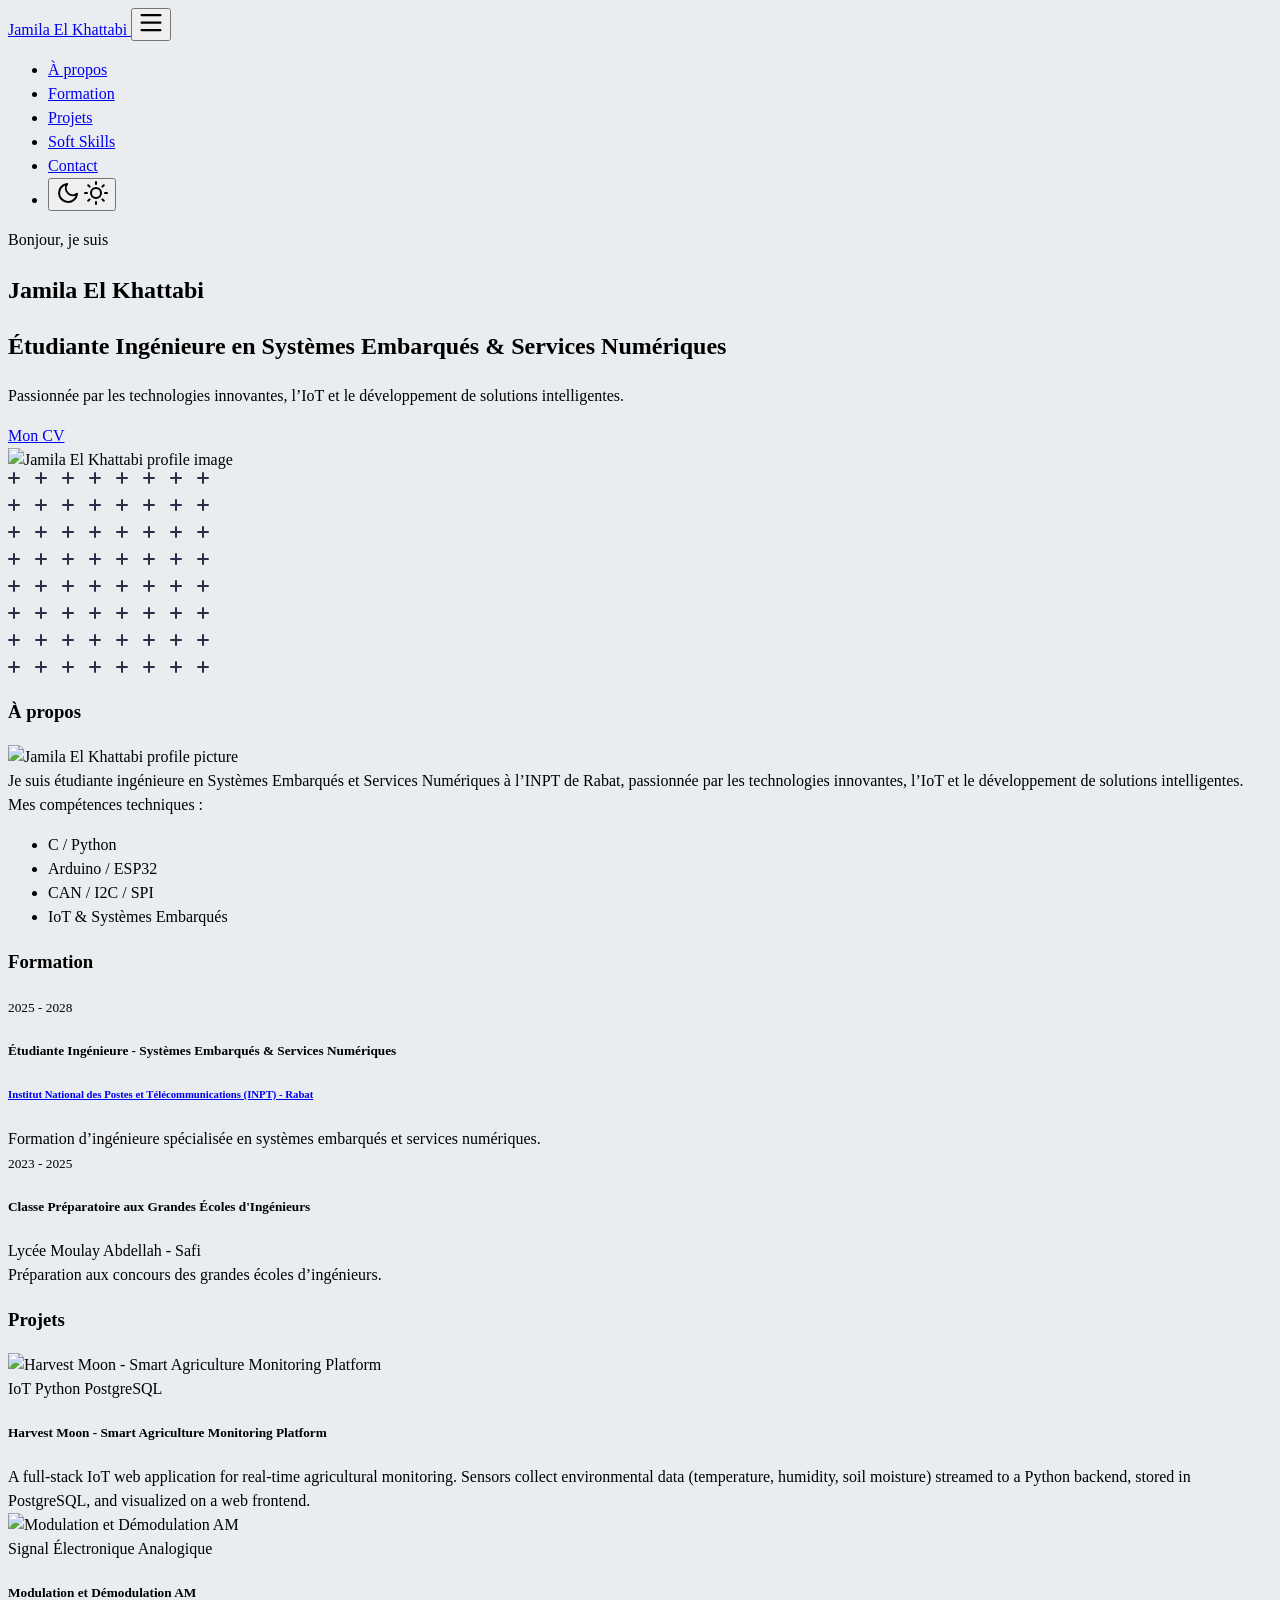
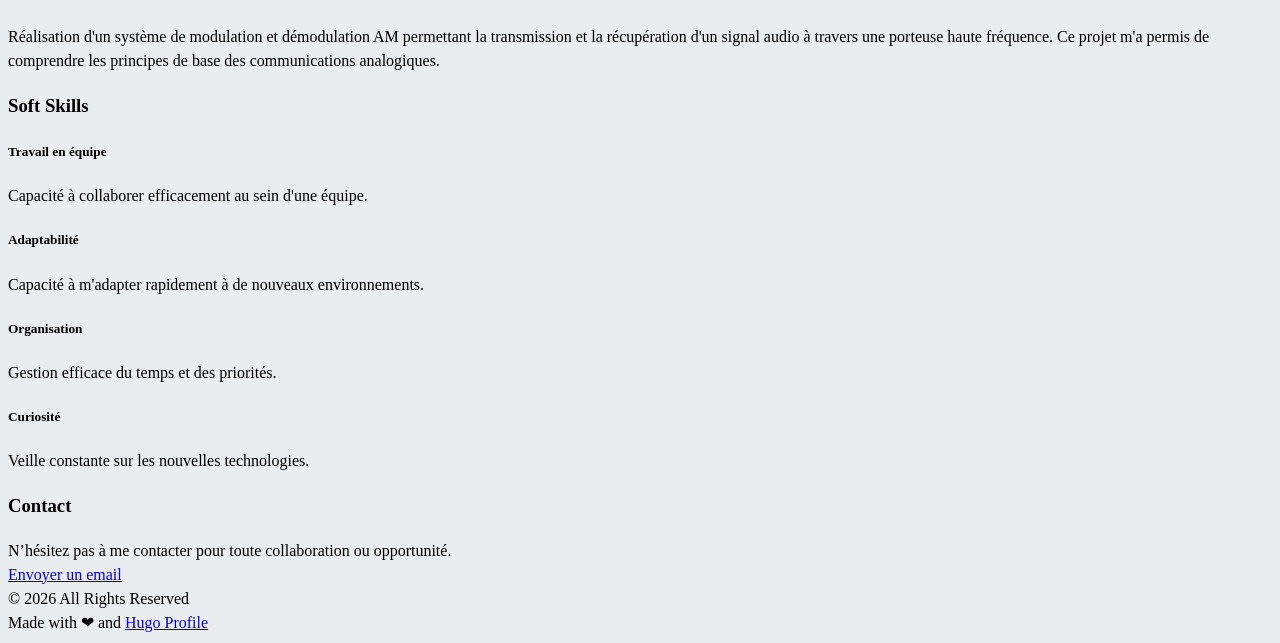
==== public/index.html @ c62d6b1a "Premier commit - Portfolio Jamila" ====
<!DOCTYPE html>
<html lang="en">

<head>
	<meta name="generator" content="Hugo 0.161.0"><meta charset="UTF-8">
<meta name="viewport" content="width=device-width, initial-scale=1.0">
<meta http-equiv="X-UA-Compatible" content="ie=edge">
<meta http-equiv="Accept-CH" content="DPR, Viewport-Width, Width">
<link rel="icon" href="/fav.png" type="image/gif">


<link rel="preconnect" href="https://fonts.googleapis.com">
<link rel="preconnect" href="https://fonts.gstatic.com" crossorigin>
<link rel="preload"
      as="style"
      href="https://fonts.googleapis.com/css2?family=Alata&family=Lora:ital,wght@0,400;0,500;0,600;0,700;1,400;1,500;1,600;1,700&family=Roboto:ital,wght@0,100;0,300;0,400;0,500;0,700;0,900;1,100;1,300;1,400;1,500;1,700;1,900&display=swap"
>
<link rel="stylesheet"
      href="https://fonts.googleapis.com/css2?family=Alata&family=Lora:ital,wght@0,400;0,500;0,600;0,700;1,400;1,500;1,600;1,700&family=Roboto:ital,wght@0,100;0,300;0,400;0,500;0,700;0,900;1,100;1,300;1,400;1,500;1,700;1,900&display=swap"
      media="print" onload="this.media='all'" />
<noscript>
  <link
          href="https://fonts.googleapis.com/css2?family=Alata&family=Lora:ital,wght@0,400;0,500;0,600;0,700;1,400;1,500;1,600;1,700&family=Roboto:ital,wght@0,100;0,300;0,400;0,500;0,700;0,900;1,100;1,300;1,400;1,500;1,700;1,900&display=swap"
          rel="stylesheet">
</noscript>


<link rel="stylesheet" href="/css/font.css" media="all">



<meta property="og:url" content="https://mon-portfolio.com/">
  <meta property="og:site_name" content="Jamila El Khattabi">
  <meta property="og:title" content="Jamila El Khattabi">
  <meta property="og:description" content="Portfolio - Systèmes Embarqués &amp; Services Numériques">
  <meta property="og:locale" content="en">
  <meta property="og:type" content="website">


  <meta name="twitter:card" content="summary">
  <meta name="twitter:title" content="Jamila El Khattabi">
  <meta name="twitter:description" content="Portfolio - Systèmes Embarqués &amp; Services Numériques">





<link rel="stylesheet" href="/bootstrap-5/css/bootstrap.min.css" media="all"><link rel="stylesheet" href="/css/header.css" media="all">
<link rel="stylesheet" href="/css/language-switcher.css" media="all">
<link rel="stylesheet" href="/css/footer.css" media="all">


<link rel="stylesheet" href="/css/theme.css" media="all">

<style>
    :root {
        --text-color: #343a40;
        --text-secondary-color: #6c757d;
        --text-link-color: #007bff;
        --background-color: #eaedf0;
        --secondary-background-color: #64ffda1a;
        --primary-color: #007bff;
        --secondary-color: #f8f9fa;

         
        --text-color-dark: #e4e6eb;
        --text-secondary-color-dark: #b0b3b8;
        --text-link-color-dark: #ffffff;
        --background-color-dark: #18191a;
        --secondary-background-color-dark: #212529;
        --primary-color-dark: #ffffff;
        --secondary-color-dark: #212529;
    }
    body {
        font-size: 1rem;
        font-weight: 400;
        line-height: 1.5;
        text-align: left;
    }

    html {
        background-color: var(--background-color) !important;
    }

    body::-webkit-scrollbar {
        height: 0px;
        width: 8px;
        background-color: var(--background-color);
    }

    ::-webkit-scrollbar-track {
        border-radius: 1rem;
    }

    ::-webkit-scrollbar-thumb {
        border-radius: 1rem;
        background: #b0b0b0;
        outline: 1px solid var(--background-color);
    }

    #search-content::-webkit-scrollbar {
        width: .5em;
        height: .1em;
        background-color: var(--background-color);
    }
</style>



<meta name="description" content=Portfolio&#32;-&#32;Systèmes&#32;Embarqués&#32;&amp;&#32;Services&#32;Numériques>
<link rel="stylesheet" href="/css/index.css" media="all">
<link rel="stylesheet" href="/css/projects.css" media="all">


<script defer src="/fontawesome-6/all-6.4.2.js"></script>


  
  
    <link rel="stylesheet" href="/style.css">
  

  <title>
Jamila El Khattabi

  </title>
</head>

<body class="light">
  
  
<script>
    let localStorageValue = localStorage.getItem("pref-theme");
    let mediaQuery = window.matchMedia('(prefers-color-scheme: dark)').matches;

    switch (localStorageValue) {
        case "dark":
            document.documentElement.classList.add('dark');
            document.body.classList.add('dark');
            break;
        case "light":
            document.body.classList.remove('dark');
            document.documentElement.classList.remove('dark');
            break;
        default:
            if (mediaQuery) {
                document.documentElement.classList.add('dark');
                document.body.classList.add('dark');
            }
            break;
    }
</script>





<header id="profileHeader">
    <nav class="pt-3 navbar navbar-expand-lg ">
        <div class="container-fluid mx-xs-2 mx-sm-5 mx-md-5 mx-lg-5">
            
            <a class="navbar-brand primary-font text-wrap" href="/">
                
                Jamila El Khattabi
                
            </a>

            

            
            <button class="navbar-toggler" type="button" data-bs-toggle="collapse" data-bs-target="#navbarContent"
                aria-controls="navbarContent" aria-expanded="false" aria-label="Toggle navigation">
                <svg aria-hidden="true" height="24" viewBox="0 0 16 16" version="1.1" width="24" data-view-component="true">
                    <path fill-rule="evenodd" d="M1 2.75A.75.75 0 011.75 2h12.5a.75.75 0 110 1.5H1.75A.75.75 0 011 2.75zm0 5A.75.75 0 011.75 7h12.5a.75.75 0 110 1.5H1.75A.75.75 0 011 7.75zM1.75 12a.75.75 0 100 1.5h12.5a.75.75 0 100-1.5H1.75z"></path>
                </svg>
            </button>

            
            <div class="collapse navbar-collapse text-wrap primary-font" id="navbarContent">
                <ul class="navbar-nav ms-auto text-center">
                    

                    
                    <li class="nav-item navbar-text">
                        <a class="nav-link" href="/#about" aria-label="about">
                            À propos
                        </a>
                    </li>
                    

                    

                    
                    <li class="nav-item navbar-text">
                        <a class="nav-link" href="/#education"
                            aria-label="education">
                            Formation
                        </a>
                    </li>
                    

                    
                    <li class="nav-item navbar-text">
                        <a class="nav-link" href="/#projects"
                            aria-label="projects">
                            Projets
                        </a>
                    </li>
                    

                    
                    <li class="nav-item navbar-text">
                        <a class="nav-link" href="/#achievements"
                            aria-label="achievements">
                            Soft Skills
                        </a>
                    </li>
                    

                    
                    <li class="nav-item navbar-text">
                        <a class="nav-link" href="/#contact"
                            aria-label="contact">
                            Contact
                        </a>
                    </li>
                    

                    

                    
                    

                    <li class="nav-item navbar-text">
                        
                        <div class="text-center">
                            <button id="theme-toggle" type="button" aria-label="Toggle dark mode">
                                <svg id="moon" xmlns="http://www.w3.org/2000/svg" width="24" height="24" viewBox="0 0 24 24" fill="none" stroke="currentColor" stroke-width="2" stroke-linecap="round" stroke-linejoin="round">
                                    <path d="M21 12.79A9 9 0 1 1 11.21 3 7 7 0 0 0 21 12.79z"></path>
                                </svg>
                                <svg id="sun" xmlns="http://www.w3.org/2000/svg" width="24" height="24" viewBox="0 0 24 24" fill="none" stroke="currentColor" stroke-width="2" stroke-linecap="round" stroke-linejoin="round">
                                    <circle cx="12" cy="12" r="5"></circle>
                                    <line x1="12" y1="1" x2="12" y2="3"></line>
                                    <line x1="12" y1="21" x2="12" y2="23"></line>
                                    <line x1="4.22" y1="4.22" x2="5.64" y2="5.64"></line>
                                    <line x1="18.36" y1="18.36" x2="19.78" y2="19.78"></line>
                                    <line x1="1" y1="12" x2="3" y2="12"></line>
                                    <line x1="21" y1="12" x2="23" y2="12"></line>
                                    <line x1="4.22" y1="19.78" x2="5.64" y2="18.36"></line>
                                    <line x1="18.36" y1="5.64" x2="19.78" y2="4.22"></line>
                                </svg>
                            </button>
                        </div>
                    </li>
                    

                </ul>

            </div>
        </div>
    </nav>
</header>
<div id="content"><section id="hero" class="py-5 align-middle">
    <div class="container px-3 px-sm-5 px-md-5 px-lg-5 pt-lg-3">
        <div class="row">
            <div class="col-sm-12 col-md-12 col-lg-8 content " id="primary-font">
                <span class="subtitle">
                    Bonjour, je suis
                </span>
                <h1>
                    Jamila El Khattabi
                </h1>
                <h2>
                    Étudiante Ingénieure en Systèmes Embarqués &amp; Services Numériques
                </h2>
                <p class="hero-content">
                    Passionnée par les technologies innovantes, l&rsquo;IoT et le développement de solutions intelligentes.
                </p>
                <div class="row">
                    <div class="col-auto h-100">
                        
                        <a href="/cv.pdf" class="btn" ZgotmplZ
			  
                          target="_blank"
                          >
                            Mon CV
                        </a>
                        
                    </div>
                    <div class="col-auto px-0 h-100"><span>
    
    <span class="px-1">
        <a href="https://github.com/jamila123-ops"
             target="_blank" 
            class="btn social-icon"
        >
            <i class="fab fa-github"></i>
        </a>
    </span>
    
    <span class="px-1">
        <a href="https://www.linkedin.com/in/jamila-el-khattabi-026871282"
             target="_blank" 
            class="btn social-icon"
        >
            <i class="fab fa-linkedin"></i>
        </a>
    </span>
    
    <span class="px-1">
        <a href="mailto:elkhattabijamila12582@gmail.com"
             target="_blank" 
            class="btn social-icon"
        >
            <i class="fas fa-envelope"></i>
        </a>
    </span>
    

    
</span>
</div>
                </div>
            </div>
            <div class="col-sm-12 col-md-12 col-lg-4">
                <div class="row justify-content-center">
                    <div class="col-sm-12 col-md-9 pt-5 image  px-5 px-md-5 px-lg-0 text-center">
                        <img src="/images/photo.jpg"
                            class="img-thumbnail mx-auto"
                            alt="Jamila El Khattabi profile image"
                        >
                    </div>
                </div>
            </div>
        </div>
    </div>
    
    <div class="hero-bottom-svg d-md-block d-lg-block d-none">
        <svg xmlns="http://www.w3.org/2000/svg" width="201" height="201" viewBox="0 0 201 201">
            <g id="Group_1168" data-name="Group 1168" transform="translate(-384 -1392)">
                <rect id="Rectangle_2206" data-name="Rectangle 2206" width="12" height="2" rx="1"
                    transform="translate(391 1392) rotate(90)" fill="#282f49" />
                <rect id="Rectangle_2271" data-name="Rectangle 2271" width="12" height="2" rx="1"
                    transform="translate(391 1500) rotate(90)" fill="#282f49" />
                <rect id="Rectangle_2238" data-name="Rectangle 2238" width="12" height="2" rx="1"
                    transform="translate(391 1446) rotate(90)" fill="#282f49" />
                <rect id="Rectangle_2278" data-name="Rectangle 2278" width="12" height="2" rx="1"
                    transform="translate(391 1554) rotate(90)" fill="#282f49" />
                <rect id="Rectangle_2222" data-name="Rectangle 2222" width="12" height="2" rx="1"
                    transform="translate(391 1419) rotate(90)" fill="#282f49" />
                <rect id="Rectangle_2272" data-name="Rectangle 2272" width="12" height="2" rx="1"
                    transform="translate(391 1527) rotate(90)" fill="#282f49" />
                <rect id="Rectangle_2241" data-name="Rectangle 2241" width="12" height="2" rx="1"
                    transform="translate(391 1473) rotate(90)" fill="#282f49" />
                <rect id="Rectangle_2288" data-name="Rectangle 2288" width="12" height="2" rx="1"
                    transform="translate(391 1581) rotate(90)" fill="#282f49" />
                <rect id="Rectangle_2214" data-name="Rectangle 2214" width="12" height="2" rx="1"
                    transform="translate(499 1392) rotate(90)" fill="#282f49" />
                <rect id="Rectangle_2289" data-name="Rectangle 2289" width="12" height="2" rx="1"
                    transform="translate(499 1500) rotate(90)" fill="#282f49" />
                <rect id="Rectangle_2256" data-name="Rectangle 2256" width="12" height="2" rx="1"
                    transform="translate(499 1446) rotate(90)" fill="#282f49" />
                <rect id="Rectangle_2290" data-name="Rectangle 2290" width="12" height="2" rx="1"
                    transform="translate(499 1554) rotate(90)" fill="#282f49" />
                <rect id="Rectangle_2231" data-name="Rectangle 2231" width="12" height="2" rx="1"
                    transform="translate(499 1419) rotate(90)" fill="#282f49" />
                <rect id="Rectangle_2291" data-name="Rectangle 2291" width="12" height="2" rx="1"
                    transform="translate(499 1527) rotate(90)" fill="#282f49" />
                <rect id="Rectangle_2257" data-name="Rectangle 2257" width="12" height="2" rx="1"
                    transform="translate(499 1473) rotate(90)" fill="#282f49" />
                <rect id="Rectangle_2292" data-name="Rectangle 2292" width="12" height="2" rx="1"
                    transform="translate(499 1581) rotate(90)" fill="#282f49" />
                <rect id="Rectangle_2210" data-name="Rectangle 2210" width="12" height="2" rx="1"
                    transform="translate(445 1392) rotate(90)" fill="#282f49" />
                <rect id="Rectangle_2279" data-name="Rectangle 2279" width="12" height="2" rx="1"
                    transform="translate(445 1500) rotate(90)" fill="#282f49" />
                <rect id="Rectangle_2248" data-name="Rectangle 2248" width="12" height="2" rx="1"
                    transform="translate(445 1446) rotate(90)" fill="#282f49" />
                <rect id="Rectangle_2280" data-name="Rectangle 2280" width="12" height="2" rx="1"
                    transform="translate(445 1554) rotate(90)" fill="#282f49" />
                <rect id="Rectangle_2226" data-name="Rectangle 2226" width="12" height="2" rx="1"
                    transform="translate(445 1419) rotate(90)" fill="#282f49" />
                <rect id="Rectangle_2281" data-name="Rectangle 2281" width="12" height="2" rx="1"
                    transform="translate(445 1527) rotate(90)" fill="#282f49" />
                <rect id="Rectangle_2249" data-name="Rectangle 2249" width="12" height="2" rx="1"
                    transform="translate(445 1473) rotate(90)" fill="#282f49" />
                <rect id="Rectangle_2293" data-name="Rectangle 2293" width="12" height="2" rx="1"
                    transform="translate(445 1581) rotate(90)" fill="#282f49" />
                <rect id="Rectangle_2219" data-name="Rectangle 2219" width="12" height="2" rx="1"
                    transform="translate(553 1392) rotate(90)" fill="#282f49" />
                <rect id="Rectangle_2310" data-name="Rectangle 2310" width="12" height="2" rx="1"
                    transform="translate(553 1500) rotate(90)" fill="#282f49" />
                <rect id="Rectangle_2262" data-name="Rectangle 2262" width="12" height="2" rx="1"
                    transform="translate(553 1446) rotate(90)" fill="#282f49" />
                <rect id="Rectangle_2311" data-name="Rectangle 2311" width="12" height="2" rx="1"
                    transform="translate(553 1554) rotate(90)" fill="#282f49" />
                <rect id="Rectangle_2232" data-name="Rectangle 2232" width="12" height="2" rx="1"
                    transform="translate(553 1419) rotate(90)" fill="#282f49" />
                <rect id="Rectangle_2312" data-name="Rectangle 2312" width="12" height="2" rx="1"
                    transform="translate(553 1527) rotate(90)" fill="#282f49" />
                <rect id="Rectangle_2263" data-name="Rectangle 2263" width="12" height="2" rx="1"
                    transform="translate(553 1473) rotate(90)" fill="#282f49" />
                <rect id="Rectangle_2313" data-name="Rectangle 2313" width="12" height="2" rx="1"
                    transform="translate(553 1581) rotate(90)" fill="#282f49" />
                <rect id="Rectangle_2209" data-name="Rectangle 2209" width="12" height="2" rx="1"
                    transform="translate(418 1392) rotate(90)" fill="#282f49" />
                <rect id="Rectangle_2273" data-name="Rectangle 2273" width="12" height="2" rx="1"
                    transform="translate(418 1500) rotate(90)" fill="#282f49" />
                <rect id="Rectangle_2242" data-name="Rectangle 2242" width="12" height="2" rx="1"
                    transform="translate(418 1446) rotate(90)" fill="#282f49" />
                <rect id="Rectangle_2282" data-name="Rectangle 2282" width="12" height="2" rx="1"
                    transform="translate(418 1554) rotate(90)" fill="#282f49" />
                <rect id="Rectangle_2223" data-name="Rectangle 2223" width="12" height="2" rx="1"
                    transform="translate(418 1419) rotate(90)" fill="#282f49" />
                <rect id="Rectangle_2274" data-name="Rectangle 2274" width="12" height="2" rx="1"
                    transform="translate(418 1527) rotate(90)" fill="#282f49" />
                <rect id="Rectangle_2243" data-name="Rectangle 2243" width="12" height="2" rx="1"
                    transform="translate(418 1473) rotate(90)" fill="#282f49" />
                <rect id="Rectangle_2294" data-name="Rectangle 2294" width="12" height="2" rx="1"
                    transform="translate(418 1581) rotate(90)" fill="#282f49" />
                <rect id="Rectangle_2217" data-name="Rectangle 2217" width="12" height="2" rx="1"
                    transform="translate(526 1392) rotate(90)" fill="#282f49" />
                <rect id="Rectangle_2314" data-name="Rectangle 2314" width="12" height="2" rx="1"
                    transform="translate(526 1500) rotate(90)" fill="#282f49" />
                <rect id="Rectangle_2258" data-name="Rectangle 2258" width="12" height="2" rx="1"
                    transform="translate(526 1446) rotate(90)" fill="#282f49" />
                <rect id="Rectangle_2315" data-name="Rectangle 2315" width="12" height="2" rx="1"
                    transform="translate(526 1554) rotate(90)" fill="#282f49" />
                <rect id="Rectangle_2233" data-name="Rectangle 2233" width="12" height="2" rx="1"
                    transform="translate(526 1419) rotate(90)" fill="#282f49" />
                <rect id="Rectangle_2316" data-name="Rectangle 2316" width="12" height="2" rx="1"
                    transform="translate(526 1527) rotate(90)" fill="#282f49" />
                <rect id="Rectangle_2259" data-name="Rectangle 2259" width="12" height="2" rx="1"
                    transform="translate(526 1473) rotate(90)" fill="#282f49" />
                <rect id="Rectangle_2317" data-name="Rectangle 2317" width="12" height="2" rx="1"
                    transform="translate(526 1581) rotate(90)" fill="#282f49" />
                <rect id="Rectangle_2211" data-name="Rectangle 2211" width="12" height="2" rx="1"
                    transform="translate(472 1392) rotate(90)" fill="#282f49" />
                <rect id="Rectangle_2295" data-name="Rectangle 2295" width="12" height="2" rx="1"
                    transform="translate(472 1500) rotate(90)" fill="#282f49" />
                <rect id="Rectangle_2250" data-name="Rectangle 2250" width="12" height="2" rx="1"
                    transform="translate(472 1446) rotate(90)" fill="#282f49" />
                <rect id="Rectangle_2296" data-name="Rectangle 2296" width="12" height="2" rx="1"
                    transform="translate(472 1554) rotate(90)" fill="#282f49" />
                <rect id="Rectangle_2227" data-name="Rectangle 2227" width="12" height="2" rx="1"
                    transform="translate(472 1419) rotate(90)" fill="#282f49" />
                <rect id="Rectangle_2297" data-name="Rectangle 2297" width="12" height="2" rx="1"
                    transform="translate(472 1527) rotate(90)" fill="#282f49" />
                <rect id="Rectangle_2251" data-name="Rectangle 2251" width="12" height="2" rx="1"
                    transform="translate(472 1473) rotate(90)" fill="#282f49" />
                <rect id="Rectangle_2298" data-name="Rectangle 2298" width="12" height="2" rx="1"
                    transform="translate(472 1581) rotate(90)" fill="#282f49" />
                <rect id="Rectangle_2221" data-name="Rectangle 2221" width="12" height="2" rx="1"
                    transform="translate(580 1392) rotate(90)" fill="#282f49" />
                <rect id="Rectangle_2318" data-name="Rectangle 2318" width="12" height="2" rx="1"
                    transform="translate(580 1500) rotate(90)" fill="#282f49" />
                <rect id="Rectangle_2264" data-name="Rectangle 2264" width="12" height="2" rx="1"
                    transform="translate(580 1446) rotate(90)" fill="#282f49" />
                <rect id="Rectangle_2319" data-name="Rectangle 2319" width="12" height="2" rx="1"
                    transform="translate(580 1554) rotate(90)" fill="#282f49" />
                <rect id="Rectangle_2236" data-name="Rectangle 2236" width="12" height="2" rx="1"
                    transform="translate(580 1419) rotate(90)" fill="#282f49" />
                <rect id="Rectangle_2320" data-name="Rectangle 2320" width="12" height="2" rx="1"
                    transform="translate(580 1527) rotate(90)" fill="#282f49" />
                <rect id="Rectangle_2265" data-name="Rectangle 2265" width="12" height="2" rx="1"
                    transform="translate(580 1473) rotate(90)" fill="#282f49" />
                <rect id="Rectangle_2321" data-name="Rectangle 2321" width="12" height="2" rx="1"
                    transform="translate(580 1581) rotate(90)" fill="#282f49" />
                <rect id="Rectangle_2207" data-name="Rectangle 2207" width="12" height="2" rx="1"
                    transform="translate(396 1399) rotate(-180)" fill="#282f49" />
                <rect id="Rectangle_2270" data-name="Rectangle 2270" width="12" height="2" rx="1"
                    transform="translate(396 1507) rotate(-180)" fill="#282f49" />
                <rect id="Rectangle_2239" data-name="Rectangle 2239" width="12" height="2" rx="1"
                    transform="translate(396 1453) rotate(-180)" fill="#282f49" />
                <rect id="Rectangle_2283" data-name="Rectangle 2283" width="12" height="2" rx="1"
                    transform="translate(396 1561) rotate(-180)" fill="#282f49" />
                <rect id="Rectangle_2224" data-name="Rectangle 2224" width="12" height="2" rx="1"
                    transform="translate(396 1426) rotate(-180)" fill="#282f49" />
                <rect id="Rectangle_2275" data-name="Rectangle 2275" width="12" height="2" rx="1"
                    transform="translate(396 1534) rotate(-180)" fill="#282f49" />
                <rect id="Rectangle_2244" data-name="Rectangle 2244" width="12" height="2" rx="1"
                    transform="translate(396 1480) rotate(-180)" fill="#282f49" />
                <rect id="Rectangle_2299" data-name="Rectangle 2299" width="12" height="2" rx="1"
                    transform="translate(396 1588) rotate(-180)" fill="#282f49" />
                <rect id="Rectangle_2215" data-name="Rectangle 2215" width="12" height="2" rx="1"
                    transform="translate(504 1399) rotate(-180)" fill="#282f49" />
                <rect id="Rectangle_2300" data-name="Rectangle 2300" width="12" height="2" rx="1"
                    transform="translate(504 1507) rotate(-180)" fill="#282f49" />
                <rect id="Rectangle_2252" data-name="Rectangle 2252" width="12" height="2" rx="1"
                    transform="translate(504 1453) rotate(-180)" fill="#282f49" />
                <rect id="Rectangle_2301" data-name="Rectangle 2301" width="12" height="2" rx="1"
                    transform="translate(504 1561) rotate(-180)" fill="#282f49" />
                <rect id="Rectangle_2228" data-name="Rectangle 2228" width="12" height="2" rx="1"
                    transform="translate(504 1426) rotate(-180)" fill="#282f49" />
                <rect id="Rectangle_2302" data-name="Rectangle 2302" width="12" height="2" rx="1"
                    transform="translate(504 1534) rotate(-180)" fill="#282f49" />
                <rect id="Rectangle_2253" data-name="Rectangle 2253" width="12" height="2" rx="1"
                    transform="translate(504 1480) rotate(-180)" fill="#282f49" />
                <rect id="Rectangle_2303" data-name="Rectangle 2303" width="12" height="2" rx="1"
                    transform="translate(504 1588) rotate(-180)" fill="#282f49" />
                <rect id="Rectangle_2212" data-name="Rectangle 2212" width="12" height="2" rx="1"
                    transform="translate(450 1399) rotate(-180)" fill="#282f49" />
                <rect id="Rectangle_2284" data-name="Rectangle 2284" width="12" height="2" rx="1"
                    transform="translate(450 1507) rotate(-180)" fill="#282f49" />
                <rect id="Rectangle_2245" data-name="Rectangle 2245" width="12" height="2" rx="1"
                    transform="translate(450 1453) rotate(-180)" fill="#282f49" />
                <rect id="Rectangle_2285" data-name="Rectangle 2285" width="12" height="2" rx="1"
                    transform="translate(450 1561) rotate(-180)" fill="#282f49" />
                <rect id="Rectangle_2229" data-name="Rectangle 2229" width="12" height="2" rx="1"
                    transform="translate(450 1426) rotate(-180)" fill="#282f49" />
                <rect id="Rectangle_2286" data-name="Rectangle 2286" width="12" height="2" rx="1"
                    transform="translate(450 1534) rotate(-180)" fill="#282f49" />
                <rect id="Rectangle_2246" data-name="Rectangle 2246" width="12" height="2" rx="1"
                    transform="translate(450 1480) rotate(-180)" fill="#282f49" />
                <rect id="Rectangle_2304" data-name="Rectangle 2304" width="12" height="2" rx="1"
                    transform="translate(450 1588) rotate(-180)" fill="#282f49" />
                <rect id="Rectangle_2218" data-name="Rectangle 2218" width="12" height="2" rx="1"
                    transform="translate(558 1399) rotate(-180)" fill="#282f49" />
                <rect id="Rectangle_2322" data-name="Rectangle 2322" width="12" height="2" rx="1"
                    transform="translate(558 1507) rotate(-180)" fill="#282f49" />
                <rect id="Rectangle_2266" data-name="Rectangle 2266" width="12" height="2" rx="1"
                    transform="translate(558 1453) rotate(-180)" fill="#282f49" />
                <rect id="Rectangle_2323" data-name="Rectangle 2323" width="12" height="2" rx="1"
                    transform="translate(558 1561) rotate(-180)" fill="#282f49" />
                <rect id="Rectangle_2234" data-name="Rectangle 2234" width="12" height="2" rx="1"
                    transform="translate(558 1426) rotate(-180)" fill="#282f49" />
                <rect id="Rectangle_2324" data-name="Rectangle 2324" width="12" height="2" rx="1"
                    transform="translate(558 1534) rotate(-180)" fill="#282f49" />
                <rect id="Rectangle_2267" data-name="Rectangle 2267" width="12" height="2" rx="1"
                    transform="translate(558 1480) rotate(-180)" fill="#282f49" />
                <rect id="Rectangle_2325" data-name="Rectangle 2325" width="12" height="2" rx="1"
                    transform="translate(558 1588) rotate(-180)" fill="#282f49" />
                <rect id="Rectangle_2208" data-name="Rectangle 2208" width="12" height="2" rx="1"
                    transform="translate(423 1399) rotate(-180)" fill="#282f49" />
                <rect id="Rectangle_2276" data-name="Rectangle 2276" width="12" height="2" rx="1"
                    transform="translate(423 1507) rotate(-180)" fill="#282f49" />
                <rect id="Rectangle_2240" data-name="Rectangle 2240" width="12" height="2" rx="1"
                    transform="translate(423 1453) rotate(-180)" fill="#282f49" />
                <rect id="Rectangle_2287" data-name="Rectangle 2287" width="12" height="2" rx="1"
                    transform="translate(423 1561) rotate(-180)" fill="#282f49" />
                <rect id="Rectangle_2225" data-name="Rectangle 2225" width="12" height="2" rx="1"
                    transform="translate(423 1426) rotate(-180)" fill="#282f49" />
                <rect id="Rectangle_2277" data-name="Rectangle 2277" width="12" height="2" rx="1"
                    transform="translate(423 1534) rotate(-180)" fill="#282f49" />
                <rect id="Rectangle_2247" data-name="Rectangle 2247" width="12" height="2" rx="1"
                    transform="translate(423 1480) rotate(-180)" fill="#282f49" />
                <rect id="Rectangle_2305" data-name="Rectangle 2305" width="12" height="2" rx="1"
                    transform="translate(423 1588) rotate(-180)" fill="#282f49" />
                <rect id="Rectangle_2216" data-name="Rectangle 2216" width="12" height="2" rx="1"
                    transform="translate(531 1399) rotate(-180)" fill="#282f49" />
                <rect id="Rectangle_2326" data-name="Rectangle 2326" width="12" height="2" rx="1"
                    transform="translate(531 1507) rotate(-180)" fill="#282f49" />
                <rect id="Rectangle_2260" data-name="Rectangle 2260" width="12" height="2" rx="1"
                    transform="translate(531 1453) rotate(-180)" fill="#282f49" />
                <rect id="Rectangle_2327" data-name="Rectangle 2327" width="12" height="2" rx="1"
                    transform="translate(531 1561) rotate(-180)" fill="#282f49" />
                <rect id="Rectangle_2235" data-name="Rectangle 2235" width="12" height="2" rx="1"
                    transform="translate(531 1426) rotate(-180)" fill="#282f49" />
                <rect id="Rectangle_2328" data-name="Rectangle 2328" width="12" height="2" rx="1"
                    transform="translate(531 1534) rotate(-180)" fill="#282f49" />
                <rect id="Rectangle_2261" data-name="Rectangle 2261" width="12" height="2" rx="1"
                    transform="translate(531 1480) rotate(-180)" fill="#282f49" />
                <rect id="Rectangle_2329" data-name="Rectangle 2329" width="12" height="2" rx="1"
                    transform="translate(531 1588) rotate(-180)" fill="#282f49" />
                <rect id="Rectangle_2213" data-name="Rectangle 2213" width="12" height="2" rx="1"
                    transform="translate(477 1399) rotate(-180)" fill="#282f49" />
                <rect id="Rectangle_2306" data-name="Rectangle 2306" width="12" height="2" rx="1"
                    transform="translate(477 1507) rotate(-180)" fill="#282f49" />
                <rect id="Rectangle_2254" data-name="Rectangle 2254" width="12" height="2" rx="1"
                    transform="translate(477 1453) rotate(-180)" fill="#282f49" />
                <rect id="Rectangle_2307" data-name="Rectangle 2307" width="12" height="2" rx="1"
                    transform="translate(477 1561) rotate(-180)" fill="#282f49" />
                <rect id="Rectangle_2230" data-name="Rectangle 2230" width="12" height="2" rx="1"
                    transform="translate(477 1426) rotate(-180)" fill="#282f49" />
                <rect id="Rectangle_2308" data-name="Rectangle 2308" width="12" height="2" rx="1"
                    transform="translate(477 1534) rotate(-180)" fill="#282f49" />
                <rect id="Rectangle_2255" data-name="Rectangle 2255" width="12" height="2" rx="1"
                    transform="translate(477 1480) rotate(-180)" fill="#282f49" />
                <rect id="Rectangle_2309" data-name="Rectangle 2309" width="12" height="2" rx="1"
                    transform="translate(477 1588) rotate(-180)" fill="#282f49" />
                <rect id="Rectangle_2220" data-name="Rectangle 2220" width="12" height="2" rx="1"
                    transform="translate(585 1399) rotate(-180)" fill="#282f49" />
                <rect id="Rectangle_2330" data-name="Rectangle 2330" width="12" height="2" rx="1"
                    transform="translate(585 1507) rotate(-180)" fill="#282f49" />
                <rect id="Rectangle_2268" data-name="Rectangle 2268" width="12" height="2" rx="1"
                    transform="translate(585 1453) rotate(-180)" fill="#282f49" />
                <rect id="Rectangle_2331" data-name="Rectangle 2331" width="12" height="2" rx="1"
                    transform="translate(585 1561) rotate(-180)" fill="#282f49" />
                <rect id="Rectangle_2237" data-name="Rectangle 2237" width="12" height="2" rx="1"
                    transform="translate(585 1426) rotate(-180)" fill="#282f49" />
                <rect id="Rectangle_2332" data-name="Rectangle 2332" width="12" height="2" rx="1"
                    transform="translate(585 1534) rotate(-180)" fill="#282f49" />
                <rect id="Rectangle_2269" data-name="Rectangle 2269" width="12" height="2" rx="1"
                    transform="translate(585 1480) rotate(-180)" fill="#282f49" />
                <rect id="Rectangle_2333" data-name="Rectangle 2333" width="12" height="2" rx="1"
                    transform="translate(585 1588) rotate(-180)" fill="#282f49" />
            </g>
        </svg>
    </div>
    
</section>
<section id="about" class="py-0 py-sm-5">
    <div class="container bg-transparent">
        <h3 class="text-center bg-transparent">À propos</h3>
        <div class="bg-transparent row justify-content-center px-3 py-5">
            
            <div class="col-sm-12 col-md-8 col-lg-4 mb-5 mb-sm-0 mb-md-5 mb-lg-0 d-none d-sm-none d-md-block">
                <div class="image d-flex px-5">
                    <img src="/images/photo.jpg" class="img-thumbnail mx-auto rounded-circle" alt="Jamila El Khattabi profile picture">
                </div>
            </div>
            
            <div class="col-sm-12 col-md-12 col-lg-8 content">
                Je suis étudiante ingénieure en Systèmes Embarqués et Services Numériques
à l&rsquo;INPT de Rabat, passionnée par les technologies innovantes, l&rsquo;IoT et
le développement de solutions intelligentes.

                
                Mes compétences techniques :
                <ul>
                    
                    <li>C / Python</li>
                    
                    <li>Arduino / ESP32</li>
                    
                    <li>CAN / I2C / SPI</li>
                    
                    <li>IoT &amp; Systèmes Embarqués</li>
                    
                </ul>
                
            </div>
        </div>
    </div>
</section>

<section id="education" class="py-5">
    <div class="container">
        <h3 class="text-center">Formation</h3>
        <div class="row justify-content-center py-5">
            
            
            <div class="col-12 p-0">
                <div class="row row align-items-center justify-content-center m-1 mb-4">
                    

                    <div class="col-md-9">
                        <div class="card">
                            <div class="card-body">
                                <div class="float-end">
                                    <small>2025 - 2028</small>
                                </div>
                                <h5 class="card-title">Étudiante Ingénieure - Systèmes Embarqués &amp; Services Numériques</h5>
                                
                                
                                <a href="https://www.inpt.ac.ma" target="_blank">
                                    <h6>
                                    Institut National des Postes et Télécommunications (INPT) - Rabat
                                    </h6>
                                </a>
                                

                                
                                <div class="py-1 education-content">
                                    Formation d&rsquo;ingénieure spécialisée en systèmes embarqués et services numériques.
                                </div>

                                
                            </div>
                        </div>
                    </div>
                </div>
            </div>
            
            <div class="col-12 p-0">
                <div class="row row align-items-center justify-content-center m-1 mb-4">
                    

                    <div class="col-md-9">
                        <div class="card">
                            <div class="card-body">
                                <div class="float-end">
                                    <small>2023 - 2025</small>
                                </div>
                                <h5 class="card-title">Classe Préparatoire aux Grandes Écoles d&#39;Ingénieurs</h5>
                                
                                
                                Lycée Moulay Abdellah - Safi
                                

                                
                                <div class="py-1 education-content">
                                    Préparation aux concours des grandes écoles d&rsquo;ingénieurs.
                                </div>

                                
                            </div>
                        </div>
                    </div>
                </div>
            </div>
            
        </div>
    </div>
</section>

<section id="projects" class="py-5">
    <div class="container">
        <h3 class="text-center">Projets</h3>
        <div class="row justify-content-center px-3 px-md-5">
            
            <div class="col-lg-4 col-md-6 my-3">
                <div class="card my-3 h-100" title="Harvest Moon - Smart Agriculture Monitoring Platform">
                    <div class="card-head">
                        <img class="card-img-top" src="/images/projet1.jpg" alt="Harvest Moon - Smart Agriculture Monitoring Platform">
                    </div>
                    <div class="card-body bg-transparent p-3">
                        <div class="pb-2 bg-transparent">
                            
                            <span class="badge badge-secondary">IoT</span>
                            
                            <span class="badge badge-secondary">Python</span>
                            
                            <span class="badge badge-secondary">PostgreSQL</span>
                            
                        </div>
                        <h5 class="card-title bg-transparent mt-1">Harvest Moon - Smart Agriculture Monitoring Platform</h5>
                        <div class="card-text bg-transparent secondary-font">
                            A full-stack IoT web application for real-time agricultural monitoring. Sensors collect environmental data (temperature, humidity, soil moisture) streamed to a Python backend, stored in PostgreSQL, and visualized on a web frontend.
                        </div>
                    </div>
                    
                    <div class="card-footer py-3">
                        
                        <span class="m-1 mx-2">
                            <a href="https://github.com/jamila123-ops/harvest-moon" target="_blank">
                                <i class="fab fa-github"></i>
                            </a>
                        </span>
                        
                        
                    </div>
                    
                </div>
            </div>
            
            <div class="col-lg-4 col-md-6 my-3">
                <div class="card my-3 h-100" title="Modulation et Démodulation AM">
                    <div class="card-head">
                        <img class="card-img-top" src="/images/projet2.jpg" alt="Modulation et Démodulation AM">
                    </div>
                    <div class="card-body bg-transparent p-3">
                        <div class="pb-2 bg-transparent">
                            
                            <span class="badge badge-secondary">Signal</span>
                            
                            <span class="badge badge-secondary">Électronique</span>
                            
                            <span class="badge badge-secondary">Analogique</span>
                            
                        </div>
                        <h5 class="card-title bg-transparent mt-1">Modulation et Démodulation AM</h5>
                        <div class="card-text bg-transparent secondary-font">
                            Réalisation d&#39;un système de modulation et démodulation AM permettant la transmission et la récupération d&#39;un signal audio à travers une porteuse haute fréquence. Ce projet m&#39;a permis de comprendre les principes de base des communications analogiques.
                        </div>
                    </div>
                    
                    <div class="card-footer py-3">
                        
                        <span class="m-1 mx-2">
                            <a href="https://github.com/jamila123-ops/modulation-am" target="_blank">
                                <i class="fab fa-github"></i>
                            </a>
                        </span>
                        
                        
                    </div>
                    
                </div>
            </div>
            
            
        </div>
    </div>
</section>
<section id="achievements" class="py-5">
    <div class="container">
        <h3 class="text-center">Soft Skills</h3>
        <div class="px-0 px-md-5 px-lg-5">
            <div class="row justify-content-center px-3 px-md-5 px-lg-5">
                
                
                <div class="col-lg-4 col-md-6 my-3">
                    <div class="card my-3 h-100 p-3" title="Travail en équipe">
                        
                        <div class="card-body bg-transparent">
                            <h5 class="card-title bg-transparent">Travail en équipe</h5>
                            <div class="card-text secondary-font">
                                Capacité à collaborer efficacement au sein d&#39;une équipe.
                            </div>
                        </div>
                    </div>
                </div>
                
                
                
                <div class="col-lg-4 col-md-6 my-3">
                    <div class="card my-3 h-100 p-3" title="Adaptabilité">
                        
                        <div class="card-body bg-transparent">
                            <h5 class="card-title bg-transparent">Adaptabilité</h5>
                            <div class="card-text secondary-font">
                                Capacité à m&#39;adapter rapidement à de nouveaux environnements.
                            </div>
                        </div>
                    </div>
                </div>
                
                
                
                <div class="col-lg-4 col-md-6 my-3">
                    <div class="card my-3 h-100 p-3" title="Organisation">
                        
                        <div class="card-body bg-transparent">
                            <h5 class="card-title bg-transparent">Organisation</h5>
                            <div class="card-text secondary-font">
                                Gestion efficace du temps et des priorités.
                            </div>
                        </div>
                    </div>
                </div>
                
                
                
                <div class="col-lg-4 col-md-6 my-3">
                    <div class="card my-3 h-100 p-3" title="Curiosité">
                        
                        <div class="card-body bg-transparent">
                            <h5 class="card-title bg-transparent">Curiosité</h5>
                            <div class="card-text secondary-font">
                                Veille constante sur les nouvelles technologies.
                            </div>
                        </div>
                    </div>
                </div>
                
                
            </div>
        </div>
    </div>
</section>
<section id="contact" class="py-5">
    <div class="container">
        <h3 class="text-center">Contact</h3>
        <div class="px-0 px-md-5 px-lg-5">
            <div class="row justify-content-center px-md-5">
                <div class="col-md-8 py-3">
                    <div class="text-center">
                        N&rsquo;hésitez pas à me contacter pour toute collaboration ou opportunité.
                    </div>
                    
                    <div class="text-center pt-3">
                        <a 
                            href='
                                    mailto:elkhattabijamila12582@gmail.com
                                  '
                            target="_blank"
                            class="btn"
                        >
                            Envoyer un email
                        </a>
                    </div>
                    
                </div>
            </div>
        </div>
    </div>
    <div id="contact-form-status"></div>
</section>


<svg xmlns="http://www.w3.org/2000/svg" style="display: none;">
  <symbol id="check-circle-fill" viewBox="0 0 16 16">
    <path d="M16 8A8 8 0 1 1 0 8a8 8 0 0 1 16 0zm-3.97-3.03a.75.75 0 0 0-1.08.022L7.477 9.417 5.384 7.323a.75.75 0 0 0-1.06 1.06L6.97 11.03a.75.75 0 0 0 1.079-.02l3.992-4.99a.75.75 0 0 0-.01-1.05z"/>
  </symbol>
  <symbol id="info-fill" viewBox="0 0 16 16">
    <path d="M8 16A8 8 0 1 0 8 0a8 8 0 0 0 0 16zm.93-9.412-1 4.705c-.07.34.029.533.304.533.194 0 .487-.07.686-.246l-.088.416c-.287.346-.92.598-1.465.598-.703 0-1.002-.422-.808-1.319l.738-3.468c.064-.293.006-.399-.287-.47l-.451-.081.082-.381 2.29-.287zM8 5.5a1 1 0 1 1 0-2 1 1 0 0 1 0 2z"/>
  </symbol>
  <symbol id="exclamation-triangle-fill" viewBox="0 0 16 16">
    <path d="M8.982 1.566a1.13 1.13 0 0 0-1.96 0L.165 13.233c-.457.778.091 1.767.98 1.767h13.713c.889 0 1.438-.99.98-1.767L8.982 1.566zM8 5c.535 0 .954.462.9.995l-.35 3.507a.552.552 0 0 1-1.1 0L7.1 5.995A.905.905 0 0 1 8 5zm.002 6a1 1 0 1 1 0 2 1 1 0 0 1 0-2z"/>
  </symbol>
</svg>

  </div><footer>
    


 

<div class="text-center pt-2">
    

    

    

    

    
</div><div class="container py-4">
    <div class="row justify-content-center">
        <div class="col-md-4 text-center">
            
            &copy; 2026  All Rights Reserved
            <div class="text-secondary">
                Made with
                <span class="text-danger">
                    &#10084;
                </span>
                and
                <a href="https://github.com/gurusabarish/hugo-profile" target="_blank"
                    title="Designed and developed by gurusabarish">
                    Hugo Profile
                </a>
            </div>
        </div>
    </div>
</div>
</footer><script src="/bootstrap-5/js/bootstrap.bundle.min.js"></script>
<script>
    if (localStorage.getItem("pref-theme") === "dark") {
        document.documentElement.classList.add('dark');
        document.body.classList.add('dark');
    } else if (localStorage.getItem("pref-theme") === "light") {
        document.body.classList.remove('dark')
        document.documentElement.classList.remove('dark');
    } else if (window.matchMedia && window.matchMedia('(prefers-color-scheme: dark)').matches) {
        document.documentElement.classList.add('dark');
        document.body.classList.add('dark');
    }

</script>
<script>
    document.getElementById("theme-toggle").addEventListener("click", () => {
        if (document.body.className.includes("dark")) {
            document.body.classList.remove('dark');
            document.documentElement.classList.remove('dark');
            localStorage.setItem("pref-theme", 'light');
        } else {
            document.body.classList.add('dark');
            document.documentElement.classList.add('dark');
            localStorage.setItem("pref-theme", 'dark');
        }
    })

    var tooltipTriggerList = [].slice.call(document.querySelectorAll('[data-bs-toggle="tooltip"]'))
    var tooltipList = tooltipTriggerList.map(function (tooltipTriggerEl) {
        return new bootstrap.Tooltip(tooltipTriggerEl)
    })

</script>












  <section id="search-content" class="py-2">
    <div class="container" id="search-results"></div>
  </section>
</body>

</html>
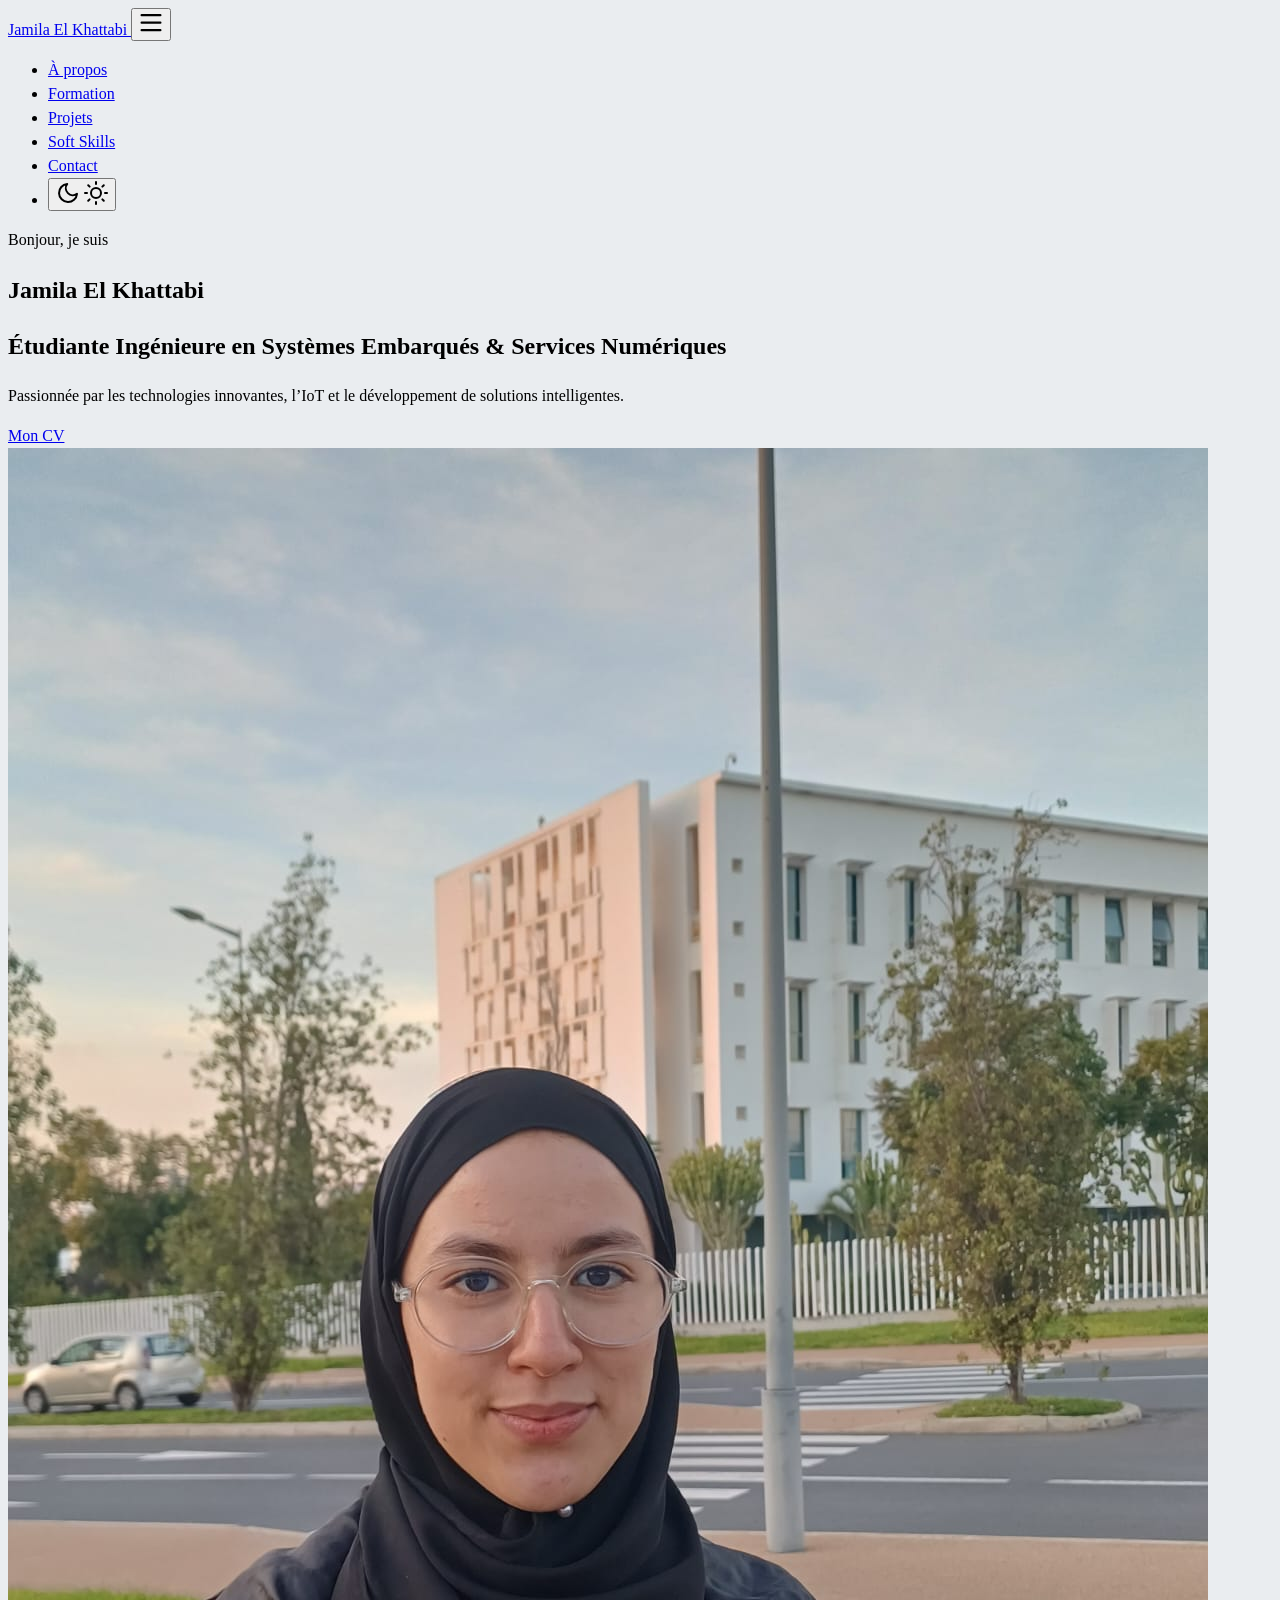
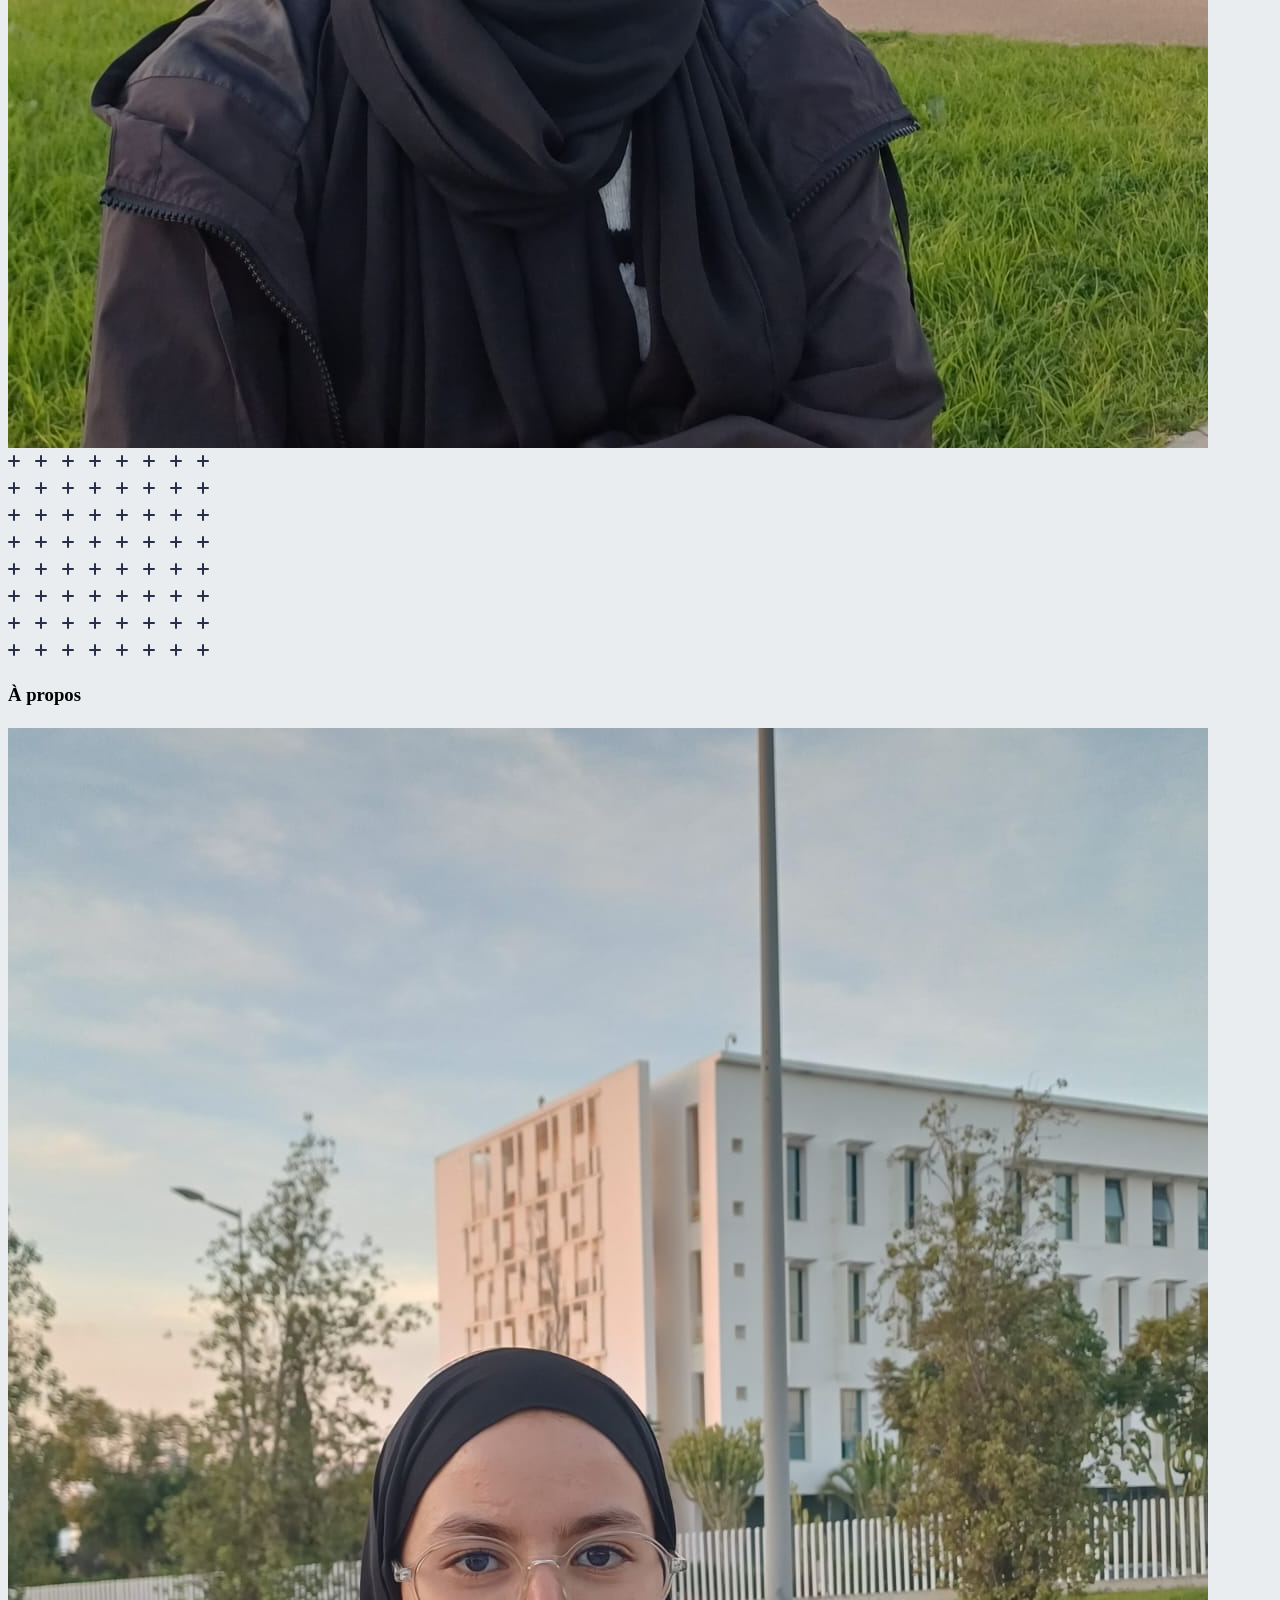
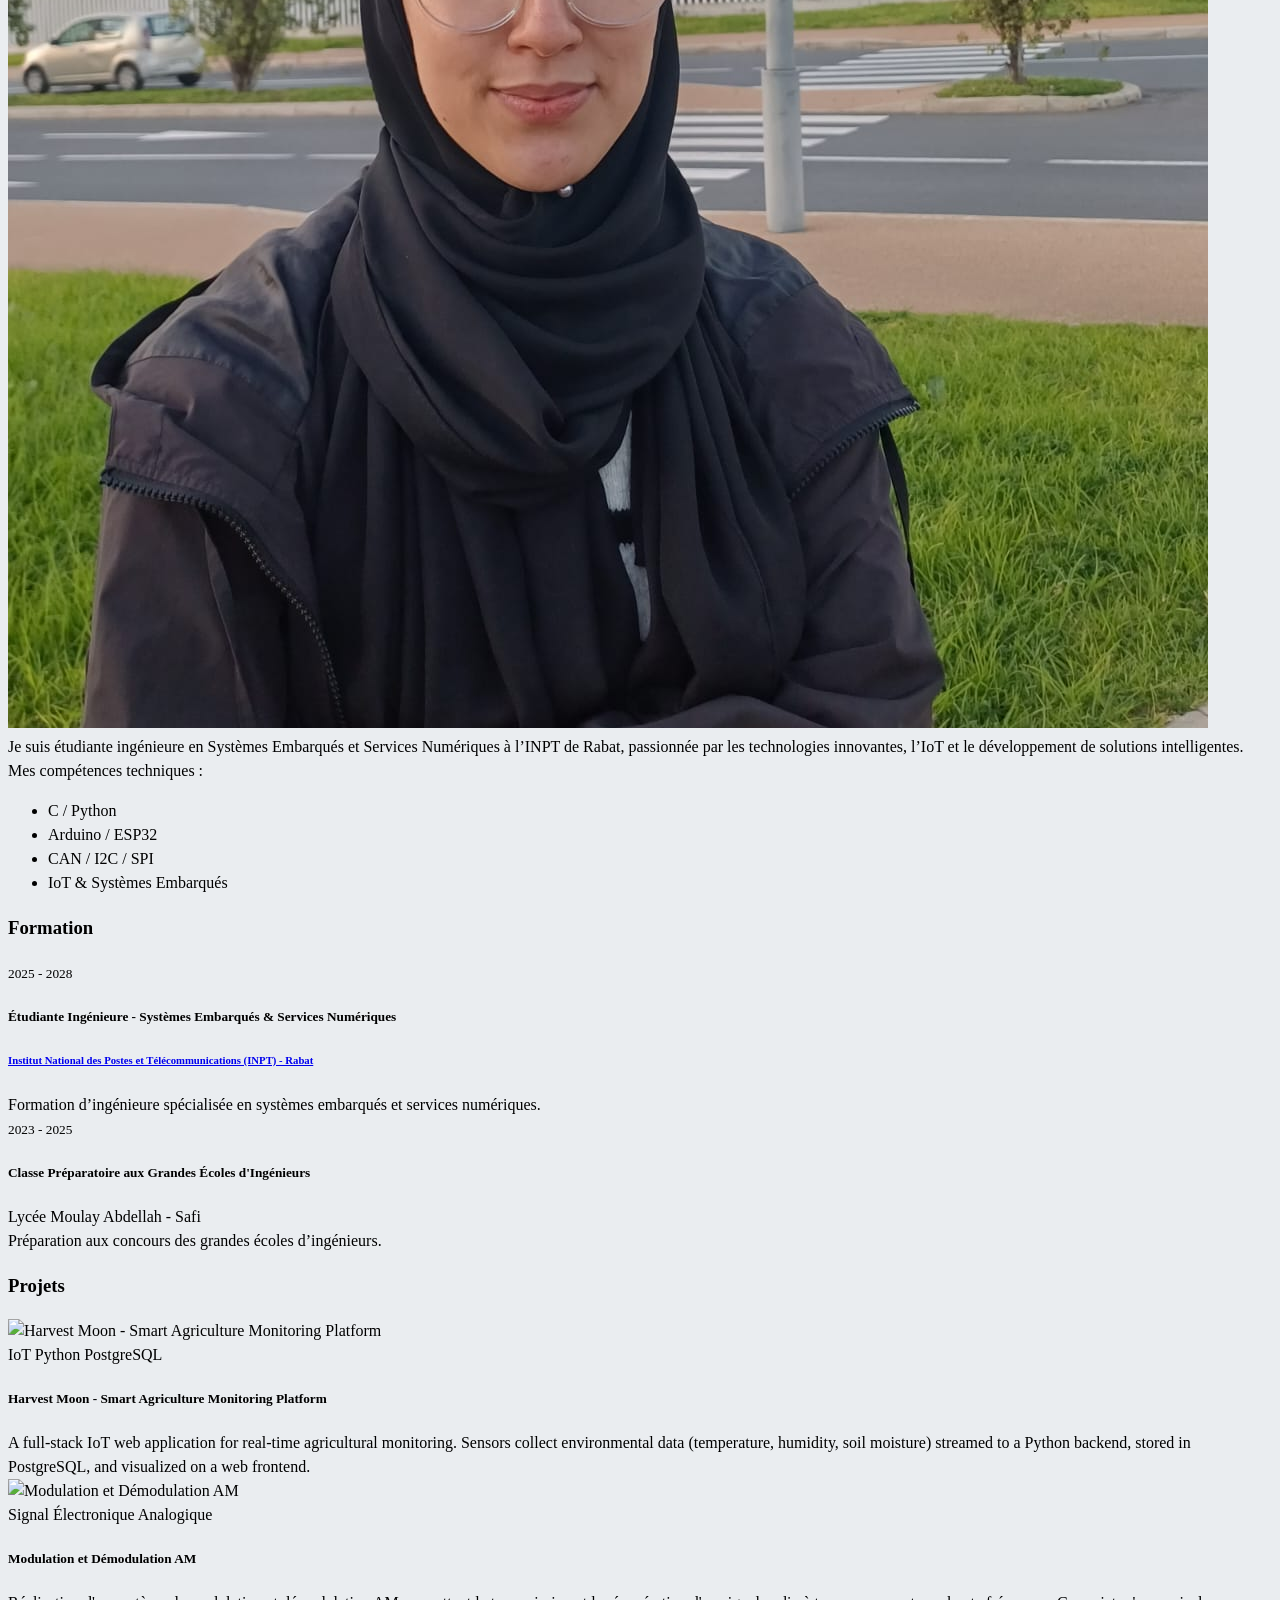
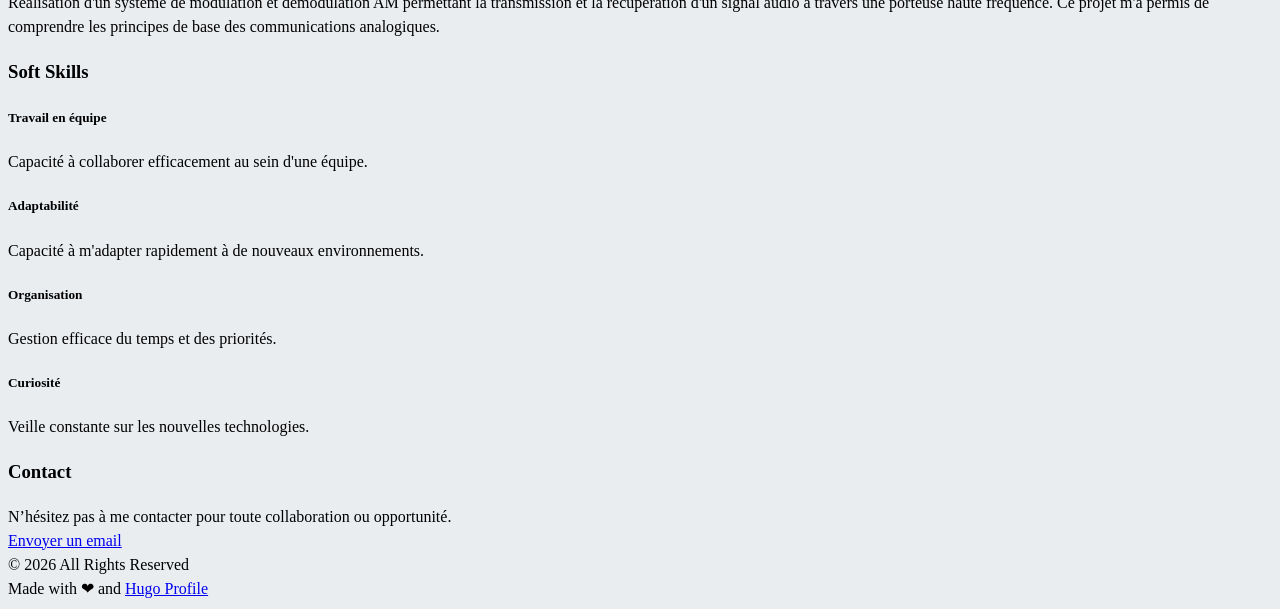
==== commit 6f060d11: "Fix chemin image" ====
--- a/public/index.html
+++ b/public/index.html
@@ -6,7 +6,7 @@
 <meta name="viewport" content="width=device-width, initial-scale=1.0">
 <meta http-equiv="X-UA-Compatible" content="ie=edge">
 <meta http-equiv="Accept-CH" content="DPR, Viewport-Width, Width">
-<link rel="icon" href="/fav.png" type="image/gif">
+<link rel="icon" href="/mon-portfolio/fav.png" type="image/gif">
 
 
 <link rel="preconnect" href="https://fonts.googleapis.com">
@@ -25,11 +25,11 @@
 </noscript>
 
 
-<link rel="stylesheet" href="/css/font.css" media="all">
-
-
-
-<meta property="og:url" content="https://mon-portfolio.com/">
+<link rel="stylesheet" href="/mon-portfolio/css/font.css" media="all">
+
+
+
+<meta property="og:url" content="https://jamila123-ops.github.io/mon-portfolio/">
   <meta property="og:site_name" content="Jamila El Khattabi">
   <meta property="og:title" content="Jamila El Khattabi">
   <meta property="og:description" content="Portfolio - Systèmes Embarqués &amp; Services Numériques">
@@ -45,12 +45,12 @@
 
 
 
-<link rel="stylesheet" href="/bootstrap-5/css/bootstrap.min.css" media="all"><link rel="stylesheet" href="/css/header.css" media="all">
-<link rel="stylesheet" href="/css/language-switcher.css" media="all">
-<link rel="stylesheet" href="/css/footer.css" media="all">
-
-
-<link rel="stylesheet" href="/css/theme.css" media="all">
+<link rel="stylesheet" href="/mon-portfolio/bootstrap-5/css/bootstrap.min.css" media="all"><link rel="stylesheet" href="/mon-portfolio/css/header.css" media="all">
+<link rel="stylesheet" href="/mon-portfolio/css/language-switcher.css" media="all">
+<link rel="stylesheet" href="/mon-portfolio/css/footer.css" media="all">
+
+
+<link rel="stylesheet" href="/mon-portfolio/css/theme.css" media="all">
 
 <style>
     :root {
@@ -108,16 +108,16 @@
 
 
 <meta name="description" content=Portfolio&#32;-&#32;Systèmes&#32;Embarqués&#32;&amp;&#32;Services&#32;Numériques>
-<link rel="stylesheet" href="/css/index.css" media="all">
-<link rel="stylesheet" href="/css/projects.css" media="all">
-
-
-<script defer src="/fontawesome-6/all-6.4.2.js"></script>
+<link rel="stylesheet" href="/mon-portfolio/css/index.css" media="all">
+<link rel="stylesheet" href="/mon-portfolio/css/projects.css" media="all">
+
+
+<script defer src="/mon-portfolio/fontawesome-6/all-6.4.2.js"></script>
 
 
   
   
-    <link rel="stylesheet" href="/style.css">
+    <link rel="stylesheet" href="/mon-portfolio/style.css">
   
 
   <title>
@@ -159,7 +159,7 @@
     <nav class="pt-3 navbar navbar-expand-lg ">
         <div class="container-fluid mx-xs-2 mx-sm-5 mx-md-5 mx-lg-5">
             
-            <a class="navbar-brand primary-font text-wrap" href="/">
+            <a class="navbar-brand primary-font text-wrap" href="/mon-portfolio/">
                 
                 Jamila El Khattabi
                 
@@ -182,7 +182,7 @@
 
                     
                     <li class="nav-item navbar-text">
-                        <a class="nav-link" href="/#about" aria-label="about">
+                        <a class="nav-link" href="/mon-portfolio/#about" aria-label="about">
                             À propos
                         </a>
                     </li>
@@ -192,7 +192,7 @@
 
                     
                     <li class="nav-item navbar-text">
-                        <a class="nav-link" href="/#education"
+                        <a class="nav-link" href="/mon-portfolio/#education"
                             aria-label="education">
                             Formation
                         </a>
@@ -201,7 +201,7 @@
 
                     
                     <li class="nav-item navbar-text">
-                        <a class="nav-link" href="/#projects"
+                        <a class="nav-link" href="/mon-portfolio/#projects"
                             aria-label="projects">
                             Projets
                         </a>
@@ -210,7 +210,7 @@
 
                     
                     <li class="nav-item navbar-text">
-                        <a class="nav-link" href="/#achievements"
+                        <a class="nav-link" href="/mon-portfolio/#achievements"
                             aria-label="achievements">
                             Soft Skills
                         </a>
@@ -219,7 +219,7 @@
 
                     
                     <li class="nav-item navbar-text">
-                        <a class="nav-link" href="/#contact"
+                        <a class="nav-link" href="/mon-portfolio/#contact"
                             aria-label="contact">
                             Contact
                         </a>
@@ -325,7 +325,7 @@
             <div class="col-sm-12 col-md-12 col-lg-4">
                 <div class="row justify-content-center">
                     <div class="col-sm-12 col-md-9 pt-5 image  px-5 px-md-5 px-lg-0 text-center">
-                        <img src="/images/photo.jpg"
+                        <img src="images/photo.jpg"
                             class="img-thumbnail mx-auto"
                             alt="Jamila El Khattabi profile image"
                         >
@@ -606,7 +606,7 @@
             
             <div class="col-sm-12 col-md-8 col-lg-4 mb-5 mb-sm-0 mb-md-5 mb-lg-0 d-none d-sm-none d-md-block">
                 <div class="image d-flex px-5">
-                    <img src="/images/photo.jpg" class="img-thumbnail mx-auto rounded-circle" alt="Jamila El Khattabi profile picture">
+                    <img src="images/photo.jpg" class="img-thumbnail mx-auto rounded-circle" alt="Jamila El Khattabi profile picture">
                 </div>
             </div>
             
@@ -926,7 +926,7 @@
         </div>
     </div>
 </div>
-</footer><script src="/bootstrap-5/js/bootstrap.bundle.min.js"></script>
+</footer><script src="/mon-portfolio/bootstrap-5/js/bootstrap.bundle.min.js"></script>
 <script>
     if (localStorage.getItem("pref-theme") === "dark") {
         document.documentElement.classList.add('dark');
